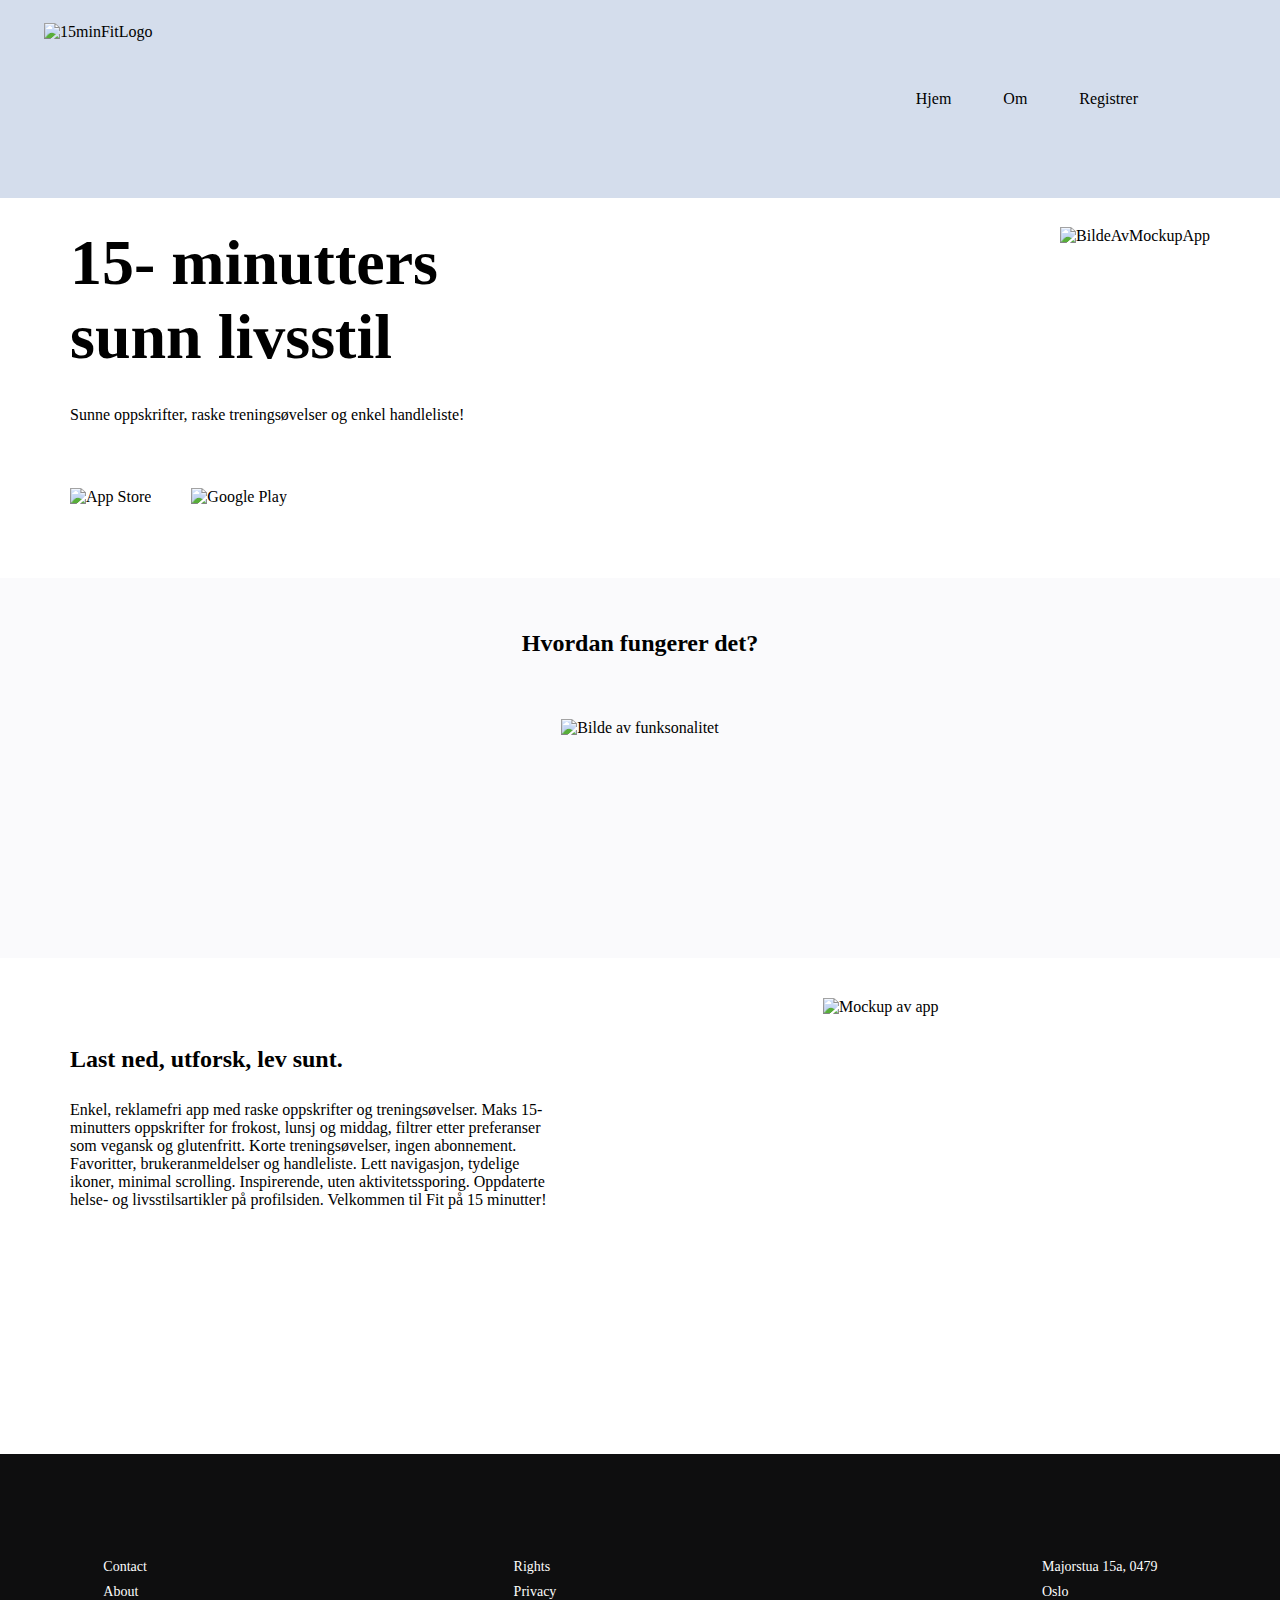
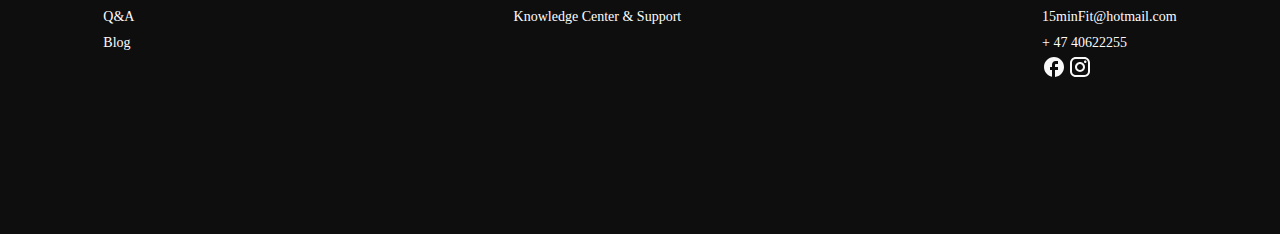
==== index.html @ 329cdd75 "Tema8 v1" ====
<!DOCTYPE html>
<html lang="en">
<head>
    <meta charset="UTF-8">
    <meta name="viewport" content="width=device-width, initial-scale=1.0">
    <title> Tema 8 </title>
    <link rel="stylesheet" href="./CSS/style.css">
    <link rel="stylesheet" href="./CSS/reset.css">
</head>

<body>
    <header>
        <div class="logoDiv"> 
            <img src="./Assets/logo.png" alt="15minFitLogo">
        </div>
        <nav>
            <ul>
                <li> <a href="index.html"> Hjem </a></li>
                <li> <a href="Om.html"> Om </a></li>
                <li> <a href="Registrer.html"> Registrer </a></li>
            </ul>
        </nav>
    </header>

    <main>
        <section> 
        <h1 class="h1"> 15- minutters sunn livsstil </h1>
        <p> Sunne oppskrifter, raske treningsøvelser og enkel handleliste! </p>
        <div class="appstore-googleplay-container"> 
            <img src="./Assets/appstoreBox.png" class="appstoreBox" alt="App Store">
            <img src="./Assets/googlePlayBox.png" class="googlePlayBox" alt="Google Play">
        </div>
        <div class="containerForsideBilde">
            <img src="./Assets/mockup2.png" alt="BildeAvMockupApp">
        </div>
    </section>

    <section class="seksjonTo"> 
        <h2 class="underOverskrift"> Hvordan fungerer det? </h2>
        <img src="./Assets/bildeForside.png" class="bildeForside" alt="Bilde av funksonalitet">
    </section>

    <section class="seksjonTre"> 
        <h2 class="underOverskriftTo"> Last ned, utforsk, lev sunt. </h2>
        <p class="paragraf2"> Enkel, reklamefri app med raske oppskrifter og treningsøvelser. 
            Maks 15-minutters oppskrifter for frokost, lunsj og middag, 
            filtrer etter preferanser som vegansk og glutenfritt. 
            Korte treningsøvelser, ingen abonnement. 
            Favoritter, brukeranmeldelser og handleliste. 
            Lett navigasjon, tydelige ikoner, minimal scrolling. 
            Inspirerende, uten aktivitetssporing. 
            Oppdaterte helse- og livsstilsartikler på profilsiden. 
            Velkommen til Fit på 15 minutter! </p>
            <img src="./Assets/mockup1.png" class="mockup1" alt="Mockup av app">
    </section>
    </main>

    <!-- Footer section -->
<footer>
        <!-- Container for the footer content -->
        <section class="containerFooter">
          <!-- Service section in the footer -->
          <div class="service">
            <!-- Unordered list of service links -->
            <ul>
              <li> Contact </li>
              <li> About </li>
              <li> Q&A </li>
              <li> Blog </li>
            </ul>
          </div>
          <!-- Legal section in the footer -->
          <div class="legal-contact">
          <div class="legal">
            <!-- Unordered list of legal links -->
            <ul>
              <li> Rights </li>
              <li> Privacy </li>
              <li> Knowledge Center & Support </li>
            </ul>
          </div>
          <!-- Contact section in the footer -->
          <div class="contact">
            <!-- Unordered list of contact information -->
            <ul>
              <li> Majorstua 15a, 0479 Oslo </li>
              <li> 15minFit@hotmail.com </li>
              <li> + 47 40622255 </li>
              <li><img src="./ASSETS/socials.svg" alt="social media icons"></li>
            </ul>
          </div>
        </div>
        </section>
      </footer>
    
</body>
</html>
---- CSS/style.css ----
body {
	width: 100%;
}

/* Stiler for header */
header {
    background-color: #D4DDEC;
    padding: 20px;
    display: flex;
    justify-content: space-between;
    align-items: center;

}
.logoDiv {
    display: flex;
    align-items: center;
}
/* Stiler for logo */
.logoDiv img {
    margin-top: 0px;
    margin-left: 24px;
    height: 152px;
    width: 173px;
}

/* Stiler for navigasjonsmeny i top-bar */
nav ul {
    list-style: none;
    display: flex;
    padding:70px;
}

nav ul li {
    margin-right: 52px;
}

nav ul li a {
    text-decoration: none;
    color:#000000;
    margin-right: 0px;
}

section {
    display: flex;
    flex-direction: column;
    align-items: left;
    padding-top: 28px;
    height: 380px;
}

.seksjonTo {
    background-color: #FAFAFC;
    display: flex;
    flex-direction: column;
    align-items: center;
    padding-top: 52px;
    height: 380px;
}

.bildeForside {
    padding-top: 62px;
}

.seksjonTre {
    display: flex;
    flex-direction: column;
    align-items: left;
    padding-top: 36px;
    height: 396px;
    position: relative;
}

.underOverskriftTo {
    text-align: left;
    margin-top: 52px;
    margin-left: 70px;
}

.mockup1 {
    margin-top: 0;
    margin-left: auto;
    margin-right: 20px;
    width: 367px;
    height: 356px;
    position: absolute;
    top: 40px;
    right: 70px;
}


/* Stiler for overskrift */
h1 {
   margin-top: 0;
   padding: 0 70px;
   width: 626px;
   text-align: left;
   font-family: 'Inter';
   font-size: 64px;
   font-weight: bold;
   color: black;
   overflow: hidden;
   text-overflow: ellipsis;
   margin-bottom: 16px;
}

/* Stil for underoverskrift */
p {
    margin-top: 16px;
	margin-left: 70px;
	width: 487px;
	height: 30px;
	font-family: 'Inter';
	font-size: 16px;
	text-align: left;
	color:#000000;
}

.paragraf2 {
    margin-top: 28px;
	margin-left: 70px;
	font-family: 'Inter';
	font-size: 16px;
	text-align: left;
	color:#000000;
}

/* Stiler for appstore og google play */
.appstore-googleplay-container {
    margin-left: 70px;
    display: flex;
    align-items: center;
    gap: 40px;
    margin-top: 52px;
}

.appstoreBox, .googlePlayBox {
    flex-shrink: 0;
}

.containerForsideBilde {
    margin-top: 1px;
    display: flex;
    justify-content: flex-end;
    position: absolute;
    right: 70px;
}

.containerForsideBilde img {
    height: auto;
}

.underoverskrift {
    text-align: center;
    margin-top: 52px;
}

.forsideBildeOm {
    position: absolute;
    top: 150px;
    left: 0;
    width: 50%;
    margin-right: 20px;
    height: auto;
}
.OmInfo {
    margin-top: -300px;
    margin-left: 55%;
    width: 50%;
    height: 570px;
}

.overskriftOm {
    font-size: 32px;

}

.paragrafOm {
    margin-left: -2px;
}

/* Footer section */
footer {
    background-color: #0E0E0F;
    color: #FDFDFD;
    display: flex;
    flex-direction:column;
    bottom: 0;
    width: 100%;
    margin-top:100px;
}

/* Style of the 'p' text in footer */
footer p {
    text-align: center;
    margin-left: -30px;
    font-size: 12px;
    margin-bottom: 10px;
}



/* Style of the container for the footer content */
.containerFooter {
    display: flex;
    justify-content: flex-start;
    align-items: center;
    gap: 100px;
    padding: 100px 20px;
    flex-wrap:wrap;
}

/* Style of unordered list of service links */
.service ul {
    list-style-type: none;
    line-height: 1.8;
    font-size: 14px;
}

.service {
    flex-basis: 30%;
    margin-right: 100px;
}

@media screen and (max-width:768px) {
    .service {
        margin-right: 0;
        margin-bottom: 20px;
    }

}

.legal-contact {
    display: flex;
    flex-basis: 70%;
    justify-content: flex-start;
    gap:100px;
}

@media screen and (max-width: 768px) {
    .legal-contact {
        flex-basis: 100%;
        flex-direction: column;
        gap: 20px;
    }
}

/* Contact section in footer */
.contact {
    flex-basis: 30%;

}

@media screen and (max-width: 768px) {
    .contact {
        order: 1;
    }
}


.legal {
    margin-right: 250px;
    flex-basis: 40%;
}

@media screen and (max-width: 768px) {
    .legal {
        margin-right: 0;
    }
}
 
/* Style of unordered list of contact information */
.service ul,
.legal ul,
.contact ul {
    list-style-type: none;
    line-height: 1.8;
    font-size: 14px;
    cursor: pointer;
}
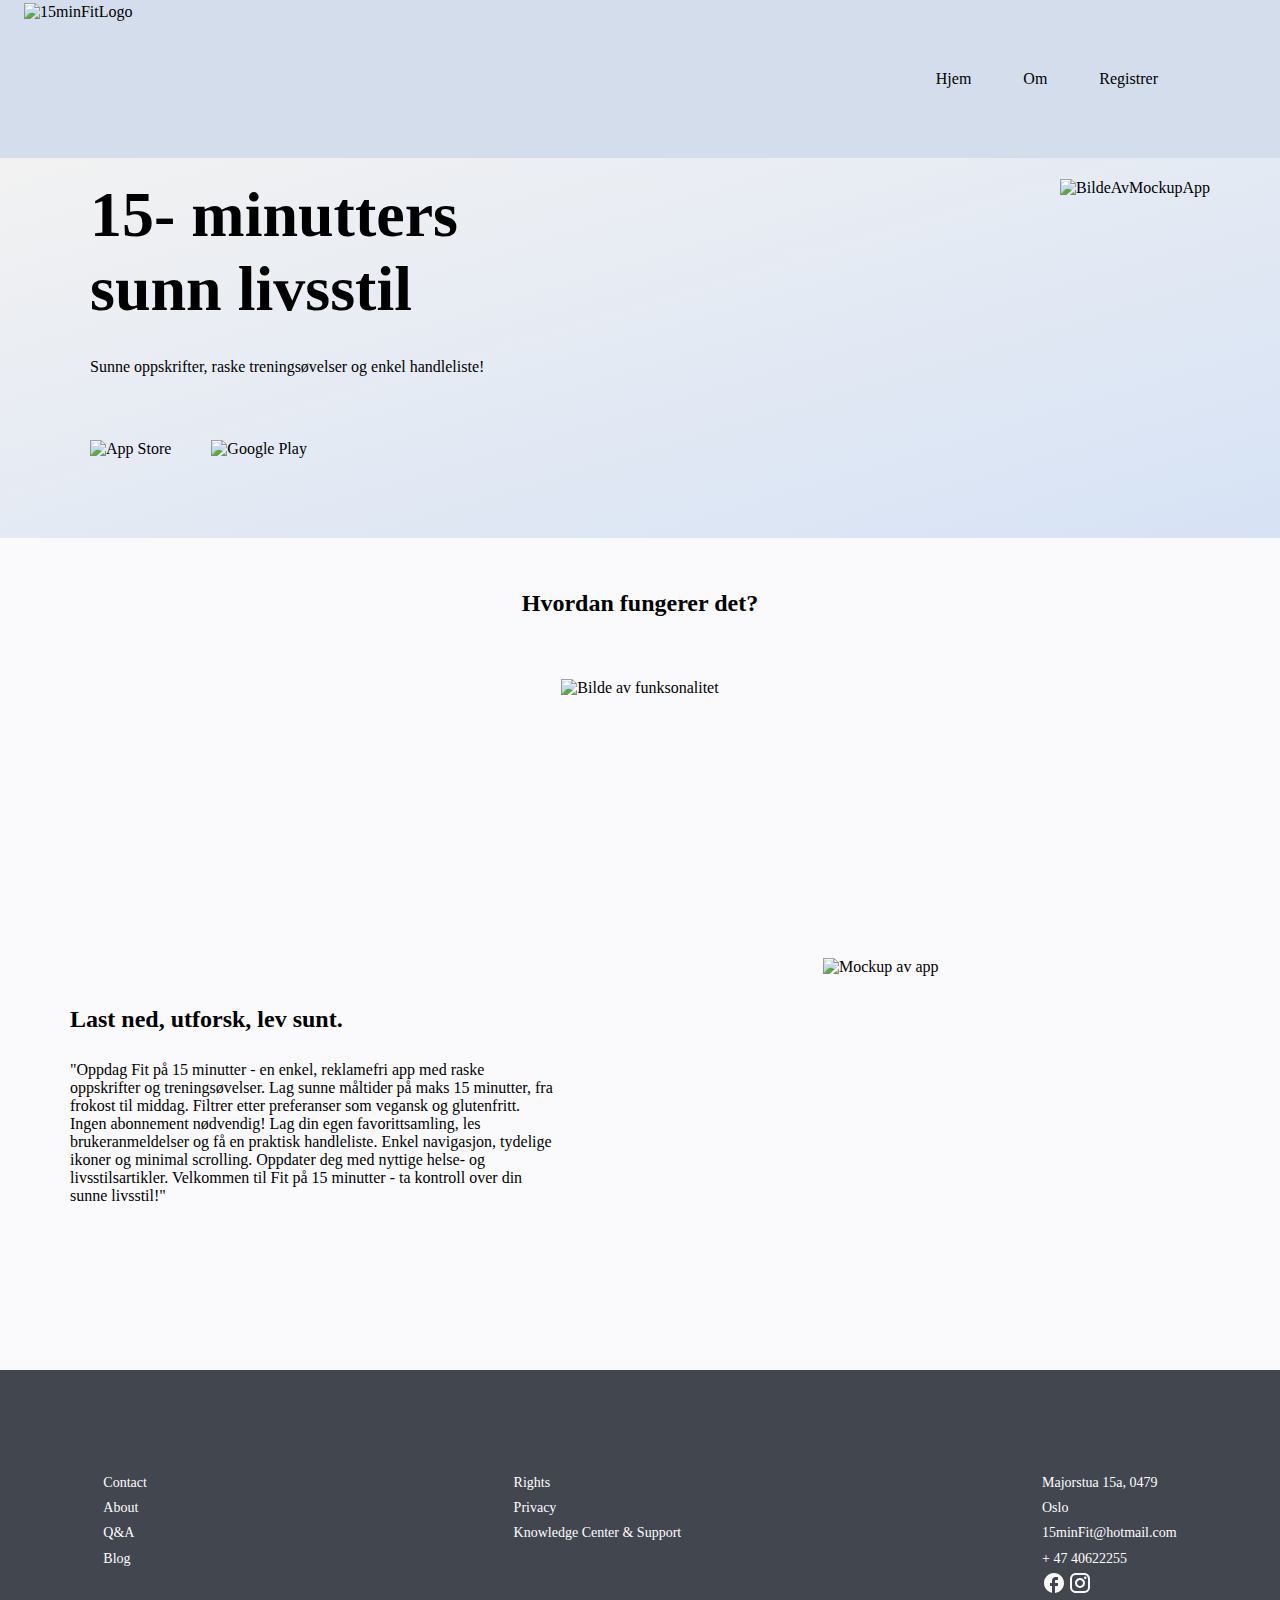
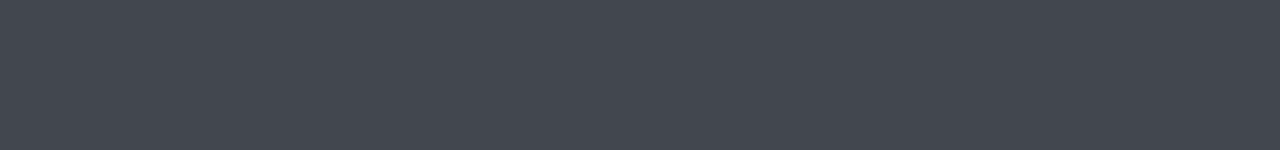
==== commit 2f8eaf26: "Ferdig versjon" ====
--- a/index.html
+++ b/index.html
@@ -4,64 +4,70 @@
     <meta charset="UTF-8">
     <meta name="viewport" content="width=device-width, initial-scale=1.0">
     <title> Tema 8 </title>
-    <link rel="stylesheet" href="./CSS/style.css">
-    <link rel="stylesheet" href="./CSS/reset.css">
+    <link rel="stylesheet" href="./CSS/style.css"> <!-- Importerer CSS stilarket --> 
+    <link rel="stylesheet" href="./CSS/reset.css"> <!-- Importerer reset stilarket --> 
+    <script async src="./JS/index.js"></script> <!-- Importerer Javascript- filen --> 
 </head>
 
+
 <body>
+
+
     <header>
         <div class="logoDiv"> 
-            <img src="./Assets/logo.png" alt="15minFitLogo">
+            <img src="./Assets/logo.png" alt="15minFitLogo"> <!-- Setter inn et bilde med kilde "logo.png" --> 
         </div>
         <nav>
             <ul>
-                <li> <a href="index.html"> Hjem </a></li>
-                <li> <a href="Om.html"> Om </a></li>
-                <li> <a href="Registrer.html"> Registrer </a></li>
+                <li> <a href="index.html"> Hjem </a></li> <!-- Oppretter en lenke med teksten "Hjem" --> 
+                <li> <a href="Om.html"> Om </a></li> <!-- Oppretter en lenke med teksten "Om" --> 
+                <li> Registrer </a></li> <!-- Lenke som ikke fungerer, men som står som tekst: "Registrer" --> 
             </ul>
         </nav>
     </header>
 
+
     <main>
-        <section> 
-        <h1 class="h1"> 15- minutters sunn livsstil </h1>
-        <p> Sunne oppskrifter, raske treningsøvelser og enkel handleliste! </p>
+        <section class="seksjonEn"> <!-- Nettsiden deles inn i flere seskjoner for letter oversikt --> 
+        <h1 class="h1"> 15- minutters sunn livsstil </h1> <!-- Overskrift --> 
+        <p> Sunne oppskrifter, raske treningsøvelser og enkel handleliste! </p> <!-- Avsnittsstruktur --> 
         <div class="appstore-googleplay-container"> 
-            <img src="./Assets/appstoreBox.png" class="appstoreBox" alt="App Store">
-            <img src="./Assets/googlePlayBox.png" class="googlePlayBox" alt="Google Play">
+            <img src="./Assets/appstoreBox.png" class="appstoreBox" alt="App Store"> <!-- Setter inn bilde med kilde: "appstoreBox.png" --> 
+            <img src="./Assets/googlePlayBox.png" class="googlePlayBox" alt="Google Play"> <!-- Setter inn bilde med kilde: "googlePlayBox.png" --> 
         </div>
         <div class="containerForsideBilde">
-            <img src="./Assets/mockup2.png" alt="BildeAvMockupApp">
+            <img src="./Assets/mockup2.png" alt="BildeAvMockupApp"> <!-- Setter inn bilde av mockup --> 
         </div>
     </section>
+
 
     <section class="seksjonTo"> 
         <h2 class="underOverskrift"> Hvordan fungerer det? </h2>
         <img src="./Assets/bildeForside.png" class="bildeForside" alt="Bilde av funksonalitet">
     </section>
 
+
     <section class="seksjonTre"> 
         <h2 class="underOverskriftTo"> Last ned, utforsk, lev sunt. </h2>
-        <p class="paragraf2"> Enkel, reklamefri app med raske oppskrifter og treningsøvelser. 
-            Maks 15-minutters oppskrifter for frokost, lunsj og middag, 
-            filtrer etter preferanser som vegansk og glutenfritt. 
-            Korte treningsøvelser, ingen abonnement. 
-            Favoritter, brukeranmeldelser og handleliste. 
-            Lett navigasjon, tydelige ikoner, minimal scrolling. 
-            Inspirerende, uten aktivitetssporing. 
-            Oppdaterte helse- og livsstilsartikler på profilsiden. 
-            Velkommen til Fit på 15 minutter! </p>
+        <p class="paragraf2"> "Oppdag Fit på 15 minutter - en enkel, reklamefri app med raske oppskrifter og treningsøvelser. 
+          Lag sunne måltider på maks 15 minutter, fra frokost til middag. 
+          Filtrer etter preferanser som vegansk og glutenfritt. 
+          Ingen abonnement nødvendig! Lag din egen favorittsamling, les brukeranmeldelser og få en praktisk handleliste. 
+          Enkel navigasjon, tydelige ikoner og minimal scrolling. 
+          Oppdater deg med nyttige helse- og livsstilsartikler. 
+          Velkommen til Fit på 15 minutter - ta kontroll over din sunne livsstil!" </p>
             <img src="./Assets/mockup1.png" class="mockup1" alt="Mockup av app">
     </section>
     </main>
 
+
     <!-- Footer section -->
 <footer>
-        <!-- Container for the footer content -->
+        <!-- Container for footer innhold -->
         <section class="containerFooter">
-          <!-- Service section in the footer -->
+          <!-- Service section i footer -->
           <div class="service">
-            <!-- Unordered list of service links -->
+            <!-- Liste med elementer for service lenker -->
             <ul>
               <li> Contact </li>
               <li> About </li>
@@ -69,19 +75,21 @@
               <li> Blog </li>
             </ul>
           </div>
-          <!-- Legal section in the footer -->
+
+
+          <!-- Legal section i footer -->
           <div class="legal-contact">
           <div class="legal">
-            <!-- Unordered list of legal links -->
+            <!-- Liste med elementer for legal lenker -->
             <ul>
               <li> Rights </li>
               <li> Privacy </li>
               <li> Knowledge Center & Support </li>
             </ul>
           </div>
-          <!-- Contact section in the footer -->
+          <!-- Kontact section i footer -->
           <div class="contact">
-            <!-- Unordered list of contact information -->
+            <!-- Liste med elementer for kontakt informasjon -->
             <ul>
               <li> Majorstua 15a, 0479 Oslo </li>
               <li> 15minFit@hotmail.com </li>
@@ -93,5 +101,6 @@
         </section>
       </footer>
     
+
 </body>
 </html>--- a/CSS/style.css
+++ b/CSS/style.css
@@ -1,109 +1,150 @@
+/* -------------------------------- FORSIDE ---------------------------------- */
+
+
+/* Body- element */
 body {
-	width: 100%;
-}
-
-/* Stiler for header */
+	width: 100%; /* Setter bredden på skjermen. */
+    font-family: 'inter';
+    background-color: #FAFAFC; /* Setter bakgrunnsfarge for hele body */
+    overflow-x: hidden; /* Skjuler horisontal overflow */
+    overflow-y: scroll; /* Viser vertikal overflow som en scrollbar */
+}
+
+
+/* -------------------------------- HEADER ---------------------------------- */
+
+
+/* Header-element */
 header {
     background-color: #D4DDEC;
-    padding: 20px;
-    display: flex;
-    justify-content: space-between;
-    align-items: center;
-
-}
+    display: flex; /* Brukes for å plassere innholdet horisontalt */
+    justify-content: space-between; /* Justerer innholdet */
+    align-items: center; /* Sentrerer både hrisontalt og vertikalt. */
+}
+
+
+/* Logo element */
 .logoDiv {
-    display: flex;
-    align-items: center;
-}
-/* Stiler for logo */
+    display: flex; /* Brukes for å plassere innholdet horisontalt */
+    align-items: center; /* Sentrerer innholdet */
+}
+
+
+/* Bilde til logo element */
 .logoDiv img {
-    margin-top: 0px;
-    margin-left: 24px;
-    height: 152px;
-    width: 173px;
-}
-
-/* Stiler for navigasjonsmeny i top-bar */
+    margin-top: 0px; /* Avstand fra toppen */
+    margin-left: 24px; /* Avstand fra venstre */
+    height: 152px; /* Høyde på bildet */
+    width: 173px; /* Bredde på bildet */
+}
+
+
+/* Navigasjonsmeny i top-bar */
 nav ul {
-    list-style: none;
-    display: flex;
-    padding:70px;
-}
+    list-style: none; /* Fjerner punkter i listen */
+    display: flex; /* Bruker flex-boksen for å plassere innholdet horisontalt. */
+    padding:70px; /* Angir padding for å justere avstanden mellom elementene. */
+}
+
 
 nav ul li {
-    margin-right: 52px;
-}
-
+    margin-right: 52px; /* Angir høyre margin for å justere avstanden mellom navigasjonselementene. */
+}
+
+
+/* Lenker i top-bar */
 nav ul li a {
-    text-decoration: none;
-    color:#000000;
-    margin-right: 0px;
-}
-
+    text-decoration: none; /* Fjerner understreking fra lenker */
+    color:#010101;
+    margin-right: 0px; /* Nullstiller høyre margin for lenkene */
+}
+
+
+/* -------------------------------- MAIN ---------------------------------- */
+
+
+/* Section-element */
 section {
-    display: flex;
-    flex-direction: column;
-    align-items: left;
-    padding-top: 28px;
-    height: 380px;
-}
-
+    display: flex; /* Brukes for å plassere innholdet vertikalt */
+    flex-direction: column; /* Angir at innholdet skal være kolonne */
+    align-items: left; /* Justerer innholdet slik at det kommer mer til venstre */
+    padding-top: 28px; /* Justerer avstand fra toppen */
+    height: 380px; /* Høyden for seksjonselementet */
+}
+
+
+/* SeksjonEn-element */
+.seksjonEn {
+    background: linear-gradient(to bottom right, #F2F2F2, #D6E2F5);    padding: 20px;
+}
+
+
+/* SeksjonTo-elementet */
 .seksjonTo {
     background-color: #FAFAFC;
-    display: flex;
-    flex-direction: column;
-    align-items: center;
-    padding-top: 52px;
+    display: flex; /* Bruker flex-boksmodellen for innholdet */
+    flex-direction: column; /* Plasserer elementene i en kolonne */
+    align-items: center; /* Justerer elementene vertikalt sentrert */
+    padding-top: 52px; /* Avstand fra top */
     height: 380px;
 }
 
+
+/* Bilde forside */
 .bildeForside {
     padding-top: 62px;
 }
 
+
+/* Seksjon tre */
 .seksjonTre {
     display: flex;
     flex-direction: column;
-    align-items: left;
+    align-items: left; /* Justerer elementene til venstre */
     padding-top: 36px;
     height: 396px;
-    position: relative;
-}
-
+    position: relative; /* For å legge til elementer i forhold til denne seksjonen */
+}
+
+
+/* h2 overskrift */
 .underOverskriftTo {
-    text-align: left;
+    text-align: left; /* Justerer teksten til venstre */
     margin-top: 52px;
     margin-left: 70px;
 }
 
+
+/* Bilde forside av mockup */
 .mockup1 {
-    margin-top: 0;
-    margin-left: auto;
-    margin-right: 20px;
+    margin-top: 0; /* Fjerner toppmarginen for bildet */
+    margin-left: auto; /* For å sentrere elementet horisontalt */
+    margin-right: 20px; /* For å få et mellomrom mellom elementet og overliggende innhold */
     width: 367px;
     height: 356px;
-    position: absolute;
+    position: absolute; /* For å plassere elementet nøyaktig */
     top: 40px;
     right: 70px;
 }
 
 
-/* Stiler for overskrift */
+/* Stiler for h1 overskrift */
 h1 {
-   margin-top: 0;
-   padding: 0 70px;
+   margin-top: 0; /* Fjerner toppmarginen for h1- elementet */
+   padding: 0 70px; /* for mellomrom mellom teksten og elementenes ramme */
    width: 626px;
-   text-align: left;
+   text-align: left; /* Justerer teksten til venstre */
    font-family: 'Inter';
    font-size: 64px;
-   font-weight: bold;
-   color: black;
-   overflow: hidden;
-   text-overflow: ellipsis;
-   margin-bottom: 16px;
-}
-
-/* Stil for underoverskrift */
+   font-weight: bold; /* Setter skrivevekten til fet */
+   color: 010101;
+   overflow: hidden; /* Skjuler overflytende tekst innenfor h1- elementet */
+   text-overflow: ellipsis; /* Legger til ellipsetegn: "..." for å indikere at det er mer tekst enn hva som vises */
+   margin-bottom: 16px; /* Bunnmargin */
+}
+
+
+/* Stiler for tekst avsnitt */
 p {
     margin-top: 16px;
 	margin-left: 70px;
@@ -111,57 +152,164 @@
 	height: 30px;
 	font-family: 'Inter';
 	font-size: 16px;
-	text-align: left;
-	color:#000000;
-}
-
+	text-align: left; /* Justerer teksten til venstre innenfor p- elementet */
+	color:#010101;
+}
+
+
+/* Stiler for paragraf2-element */
 .paragraf2 {
     margin-top: 28px;
 	margin-left: 70px;
 	font-family: 'Inter';
 	font-size: 16px;
 	text-align: left;
-	color:#000000;
-}
+	color:#010101;
+}
+
 
 /* Stiler for appstore og google play */
 .appstore-googleplay-container {
     margin-left: 70px;
-    display: flex;
-    align-items: center;
-    gap: 40px;
+    display: flex; /* For å opprette en horisontal layout for innholdet i containeren */
+    align-items: center; /* Sentrerer innholdet */
+    gap: 40px; /* Mellomrom mellom elementene */
     margin-top: 52px;
 }
 
+
+/* Stiler for boksene: AppStore og GooglePlay */
 .appstoreBox, .googlePlayBox {
-    flex-shrink: 0;
-}
-
+    flex-shrink: 0; /* Forhindrer at begge elementene krymper i str når det er lite plass */
+}
+
+
+/* Stiler for containeren til mockupbilde2 */
 .containerForsideBilde {
     margin-top: 1px;
-    display: flex;
-    justify-content: flex-end;
-    position: absolute;
-    right: 70px;
-}
-
+    display: flex; /* For å opprette en horisontal layout for innholdet */
+    justify-content: flex-end; /* Justerer innholdet til høyre */
+    position: absolute; /* Posisjonerer bildet i den absolutte forholdet til det nærmeste overordnede elementet med en relativ posisjon */
+    right: 70px; /* Posisjonerer fra høyre kant av det nærmeste elementet med en relativ posisjon */
+}
+
+
+/* Stiler for mockupbilde2 */
 .containerForsideBilde img {
     height: auto;
 }
 
+
+/* Stiler for h2 overskrift */
 .underoverskrift {
     text-align: center;
     margin-top: 52px;
 }
 
+
+/* -------------------------------- FOOTER ---------------------------------- */
+
+
+/* Footer seksjon */
+footer {
+    background-color: #42474F; /* Bakgrunnsfarge */
+    color: #FEFEFE; /* Tekstfarge */
+    display: flex; /* Opprette en horisontal layout for innholdet */
+    flex-direction:column; /* Setter innholdet i kolonneoppsett */
+    bottom: 0; /* Plasserer footer elementet nederst på siden */
+    width: 100%;
+    margin-top:56px;
+}
+
+
+/* Stiler på tekst avsnitt i footer */
+footer p {
+    text-align: center; /* Sentrerer */
+    margin-left: -30px; /* Negativ venstremargin for å justere litt mot midten */
+    font-size: 16px;
+    margin-bottom: 10px;
+}
+
+
+/* Container for footer element */
+.containerFooter {
+    display: flex;
+    justify-content: flex-start; /* Justerer innholdet til venstre innenfor elementet */
+    align-items: center;
+    gap: 100px; /* Mellomrom */
+    padding: 100px 20px;
+    flex-wrap: wrap; /* Tillater at innholdet kan pakkes på flere linjer ved behov */
+}
+
+
+/* Stiler på service links */
+.service ul {
+    list-style-type: none; /* Fjerner standard oppramsningstype for listen */
+    line-height: 1.8; /* Skaper mellomrom mellom listeelementene */
+    font-size: 14px;
+}
+
+
+/* Stiler på hele service seksjon i footer */
+.service {
+    flex-basis: 30%; /* Setter bredden til service elementet til 30% av bredden til containerFooter */
+    margin-right: 100px; /* Mellomrom mellom service-elementene */
+}
+
+
+/* Stiler for legal-contakt seksjon i footer */
+.legal-contact {
+    display: flex;
+    flex-basis: 70%; /* Setter bredden av elementet til 70% av bredden til containerFooter */
+    justify-content: flex-start; /* Justerer innholdet til venstre */
+    gap:100px;
+}
+
+
+/* Stiler for kontakt seksjon i footer */
+.contact {
+    flex-basis: 30%; /* Setter bredden av elementet til 30% av bredden til containerFooter */
+}
+
+
+/* Stiler for legal seksjon i footer */
+.legal {
+    margin-right: 250px;
+    flex-basis: 40%; /* Setter bredden av elementet til 40% av bredden til containerFooter */
+}
+
+ 
+/* Stiler for alle elementene sine lister i footer */
+.service ul,
+.legal ul,
+.contact ul {
+    list-style-type: none;/* Fjerner standard oppramsninstype for listene */
+    line-height: 1.8; /* For å skape avstand mellom linjene */
+    font-size: 14px;
+    cursor: pointer; /* Setter pekeren til en håndpeker når den er over elementene i listen for å vise at de er klikkbare */
+}
+
+
+footer {
+    overflow-y: scroll; /* Legger til en vertikal rullefelt hvis innholdet i footer blir for langt */
+}   
+
+
+/* -------------------------------- OM SIDE ---------------------------------- */
+
+
+/* Stiler for forside-bilde på: 'Om' side. */
 .forsideBildeOm {
-    position: absolute;
-    top: 150px;
-    left: 0;
+    position: absolute; /* For å kunne plassere bildet nøyaktig */
+    top: 110px; /* Angir avstand fra toppen */
+    left: 0; /* Angir bredden på bildet (50% av bredden til den overornede containeren) */
     width: 50%;
     margin-right: 20px;
     height: auto;
 }
+
+
+/* Stiler for både overskrift og avsnitt på 'Om' side. */
 .OmInfo {
     margin-top: -300px;
     margin-left: 55%;
@@ -169,115 +317,189 @@
     height: 570px;
 }
 
+
+/* Stiler for overskrift */
 .overskriftOm {
     font-size: 32px;
-
-}
-
+}
+
+
+/* Stiler for avsnitt */
 .paragrafOm {
     margin-left: -2px;
 }
 
-/* Footer section */
-footer {
-    background-color: #0E0E0F;
-    color: #FDFDFD;
-    display: flex;
-    flex-direction:column;
-    bottom: 0;
-    width: 100%;
-    margin-top:100px;
-}
-
-/* Style of the 'p' text in footer */
-footer p {
-    text-align: center;
-    margin-left: -30px;
-    font-size: 12px;
-    margin-bottom: 10px;
-}
-
-
-
-/* Style of the container for the footer content */
-.containerFooter {
-    display: flex;
-    justify-content: flex-start;
-    align-items: center;
-    gap: 100px;
-    padding: 100px 20px;
-    flex-wrap:wrap;
-}
-
-/* Style of unordered list of service links */
-.service ul {
-    list-style-type: none;
-    line-height: 1.8;
-    font-size: 14px;
-}
-
-.service {
-    flex-basis: 30%;
-    margin-right: 100px;
-}
-
+
+/* -------------------------------- RESPONSIV KODE ---------------------------------- */
+
+
+/* Responsiv kode for header */
+@media screen and (max-width: 768px) {
+    .logoDiv img {
+        height: 100px;
+        width: 115px;
+    }
+    
+    nav ul {
+        padding: 20px; /* Legger til et mellomrom rundt navigasjonslenkene i mobilvisning */
+    }
+}
+
+
+/* Responsiv kode for de ulike seksjonene + bilde(i seksjon2) */
+@media screen and (max-width: 768px) {
+    section {
+        height: auto; /* Høyden justeres automatisk i mobilvisning */
+    }
+    
+    .seksjonEn, .seksjonTre, .mockup1 {
+        position: relative; /* Opprettholder flyten i mobilvisning */
+        top: -20px; /* Justerer vertikal posisjon for å skape ønsket plassering */
+        right: 0; /* Nullstiller eventuell horisontal posisjon */
+        margin: 20px auto;
+    }
+}
+
+
+/* Responsiv kode for seksjonTo + mockupbilde(i seksjon1) */
+@media screen and (max-width: 768px) {
+    .seksjonTo {
+        height: auto;
+        padding-top: 44px;
+    }
+
+    .bildeForside {
+        width: 100%; /* Setter bredden til 100% for å fylle hele bredden til foreldreelementet */
+        height: auto; /* Justerer høyden automatisk */
+    }
+}
+
+
+/* Responsiv kode for mockup forsidebilde */
+@media screen and (max-width: 768px) {
+    .containerForsideBilde {
+        position: static; /* For å opprettholde normal flyt */
+        margin-top: 50px; /* Toppmellomrom for containeren */
+        justify-content: center; /* Sentrerer innholdet horisontalt */
+    }
+    
+    .containerForsideBilde img {
+        width: auto;/* Justerer bredden automatisk */
+        height: auto; /* Justerer høyden automatisk */
+    }
+}
+
+
+/* Responsiv kode for mockup1 i mobilvisning */
+@media screen and (max-width: 768px) {
+    .mockup1 {
+      margin-top: 200px; /* Angir et tommmellomrom for mockup1- seksjonen */
+    }
+  }
+
+
+/* -------------------------------- RESPONSIV FOOTER ---------------------------------- */
+
+
+/* Responsiv kode for containeren til footer */
+@media screen and (max-width: 768px) {
+    .containerFooter {
+        flex-direction: column; /* Endrer retningen på flex-elementene til kolonneoppsett */
+        gap: 20px;
+        padding: 20px; /* Legger til padding rundt containeren i mobilversjon */
+    }
+    
+    .service {
+        margin-right: 0; /* Nullstiller høyre marginkant for sevice-elementet */
+    }
+    
+    .legal-contact {
+        justify-content: center; /* Sentrerer innholdet vertikalt */
+        gap: 20px; /* Angir mellomrom mellom flex-elementene */
+    }
+    
+    .legal {
+        margin-right: 0; /* Nullstiller høyre marginkant */
+    }
+    
+    .contact {
+        order: 0; /* Endrer rekkefølgen på kontakt elementet til å komme først */
+    }
+    
+    footer {
+        margin-top: 550px; /* Toppmellomrom for footer elementet */
+        padding-bottom: 50px;
+    }
+    
+    footer p {
+        font-size: 10px;
+    }
+}
+
+/* Responsiv kode for service seksjon i footer */
 @media screen and (max-width:768px) {
     .service {
         margin-right: 0;
-        margin-bottom: 20px;
-    }
-
-}
-
-.legal-contact {
-    display: flex;
-    flex-basis: 70%;
-    justify-content: flex-start;
-    gap:100px;
-}
-
+        margin-bottom: 20px; /* Bunn marginkant for service- elementet */
+        margin-left: -120px; /* Avstand fra venstre */
+        margin-top: 20px; /* Avstand fra toppen */
+    }
+
+}
+
+/* Responsiv kode for legal seksjon i footer */
 @media screen and (max-width: 768px) {
     .legal-contact {
-        flex-basis: 100%;
+        flex-basis: 100%; /* For å ta opp hele bredden */
         flex-direction: column;
         gap: 20px;
     }
 }
 
-/* Contact section in footer */
-.contact {
-    flex-basis: 30%;
-
-}
-
-@media screen and (max-width: 768px) {
-    .contact {
-        order: 1;
-    }
-}
-
-
-.legal {
-    margin-right: 250px;
-    flex-basis: 40%;
-}
-
 @media screen and (max-width: 768px) {
     .legal {
         margin-right: 0;
     }
 }
- 
-/* Style of unordered list of contact information */
-.service ul,
-.legal ul,
-.contact ul {
-    list-style-type: none;
-    line-height: 1.8;
-    font-size: 14px;
-    cursor: pointer;
-}
-
-
-
-
+
+/* Responsiv kode for kontakt seksjon i footer */
+@media screen and (max-width: 768px) {
+    .contact {
+        order: 1; /* Endrer rekkefølgen på kontakt- elementet til å komme etter legal- elementet */
+    }
+}
+
+
+/* -------------------------------- RESPONSIV OM SIDE ---------------------------------- */
+
+
+/* Responsiv kode for 'om' info */
+@media screen and (max-width: 768px) {
+    .OmInfo {
+        margin-top: 800px; /* Justerer marginen for å unngå overlapp med top navigasjonsbaren */
+        margin-left: 0;
+        width: 100%;
+        height: auto; /* Justerer høyden automatisk */
+    }
+
+    .forsideBildeOm {
+        position: absolute; /* For å justere plasseringen nøyaktig */
+        top: 100px; /* Angir den ønskede vertikale plasseringen */
+        left: 0; /* Nullstiller venstre marginkant */
+        width: 100%;
+        margin-right: 20px;
+        height: auto;
+    }
+
+    .overskriftOm {
+        font-size: 24px;
+        margin-left: 20px;
+    }
+
+    .paragrafOm {
+        margin-top: 10px;
+        margin-left: 20px;
+        margin-bottom: -100px;
+
+    }
+}